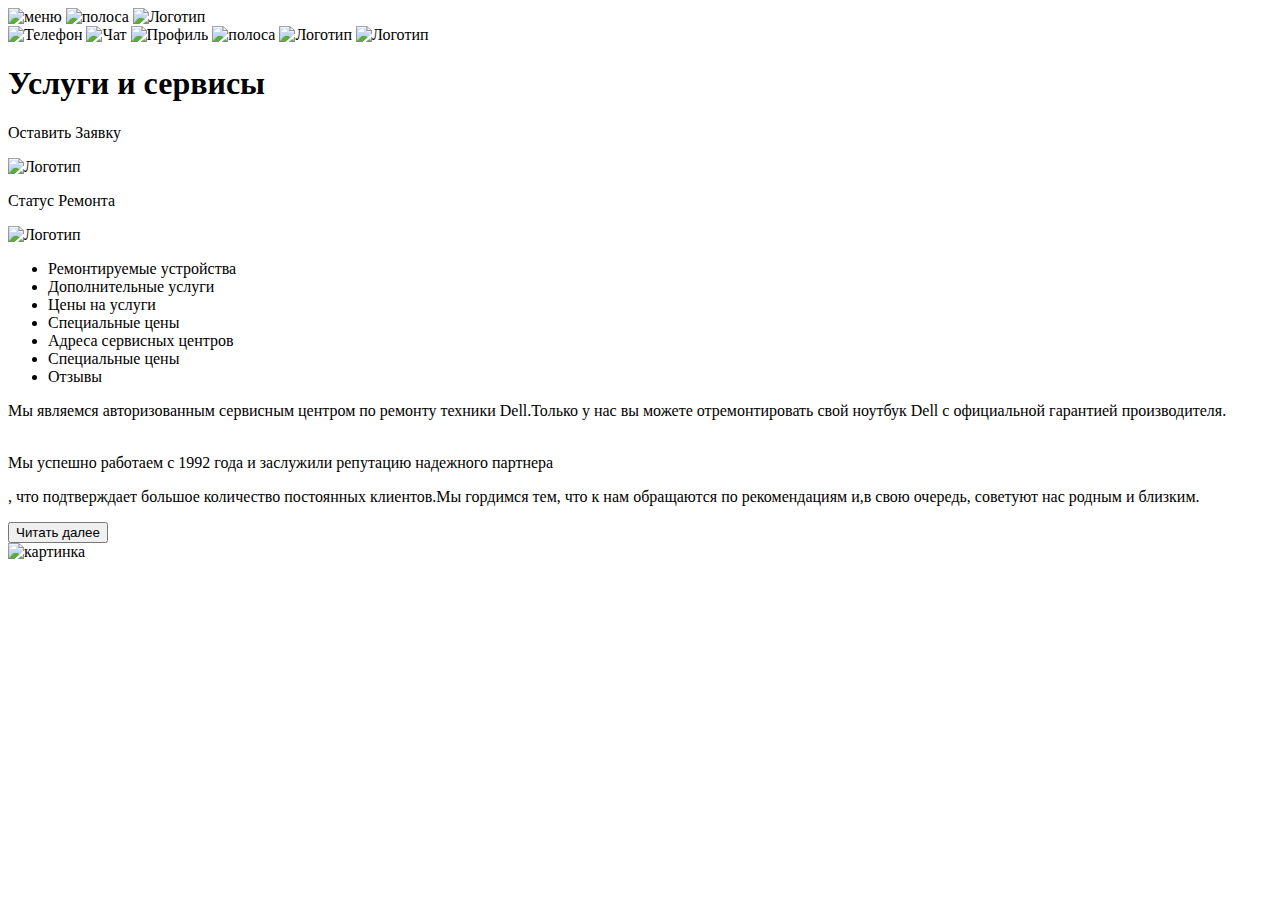
==== block1_3.html @ e1e48abb "Add files via upload" ====
<!DOCTYPE html>
<html lang="ru">
<head>
    <meta charset="UTF-8">
    <meta name="viewport" content="width=device-width, initial-scale=1.0">
    <link href="style.css" rel="stylesheet">
    <title>Document</title>
</head>
<body>
    <header class="header">
        <nav class="header_button">
          <div class="header_button_left">
        <a class="header_button--icon">
            <img src="icon/burger.svg" alt="меню">
          </a>
          <a class="header_button--icon header_button--icon--m-size">
            <img src="icon/divider.svg" alt="полоса">
          </a>
          <a class="header_button--icon header_button--logo">
            <img src="icon/logo.svg" alt="Логотип">
          </a>
        </div>
        <div class="header_button_right">
          <a class="header_button--icon  header_button--icon--m-size">
            <img src="icon/call.svg" alt="Телефон">
          </a>
          <a class="header_button--icon  header_button--icon--m-size">
            <img src="icon/chat.svg" alt="Чат">
          </a>
          <a class="header_button--icon  header_button--icon--m-size">
            <img src="icon/profile.svg" alt="Профиль">
          </a>
          <a class="header_button--icon">
            <img src="icon/divider.svg" alt="полоса">
          </a>
          <a class="header_button--icon">
            <img src="icon/repair.svg" alt="Логотип">
          </a>
          <a class="header_button--icon">
            <img src="icon/checkstatus.svg" alt="Логотип">
          </a>
        </div>
        </nav> 

    </div>
    </header>
    <main class="main">
      <div class="main_header_high">
    <h1 class="main--h1">Услуги и сервисы</h1>
    <div class="header_button_high">
      <a class="header_button--icon"><p>Оставить Заявку</p>
        <img src="icon/repair.svg" alt="Логотип">
      </a>

      <a class="header_button--icon"><p>Статус Ремонта</p>
        <img src="icon/checkstatus.svg" alt="Логотип">
      </a>
    </div>
    </div>
<div class="main_roll">
  <ul class="main_roll--button">
    <li><a class="main_roll--button main_roll--button--active">Ремонтируемые устройства</a></li>
      <li><a class="main_roll--button">Дополнительные услуги</a></li>
      <li><a class="main_roll--button">Цены на услуги</a></li>
      <li><a class="main_roll--button">Специальные цены</a></li>
      <li><a class="main_roll--button">Адреса сервисных центров</a></li>
      <li><a class="main_roll--button">Специальные цены</a></li>
      <li><a class="main_roll--button">Отзывы</a></li>
</div>
    <section class="main_content">
      <div class="flex">
        <div class="main_content--text"><p class="main_content--text--size-S">Мы являемся авторизованным сервисным центром по ремонту техники Dell.Только у нас вы можете отремонтировать свой ноутбук Dell с официальной гарантией производителя.
            <p class="main_content--text--size-M"><br>Мы успешно работаем с 1992 года и заслужили репутацию надежного партнера<p class="main_content--text--size-L">, что подтверждает большое количество постоянных клиентов.Мы гордимся тем, что к нам обращаются по рекомендациям и,в свою очередь, советуют нас родным и близким.</p></p></p></div>
        <div class="main_content_btn">
        <button class="main_content_btn--botton">Читать далее</button>
      </div>

      </div>
       
       <img class="main_content_img" src="icon/Picture.png" alt="картинка" >
       
      
    </section>
</main>
</body>
</html>


<!-- разбить текст на <p></p> дляя 1 страницы второй и третей и  открывать по странице -->
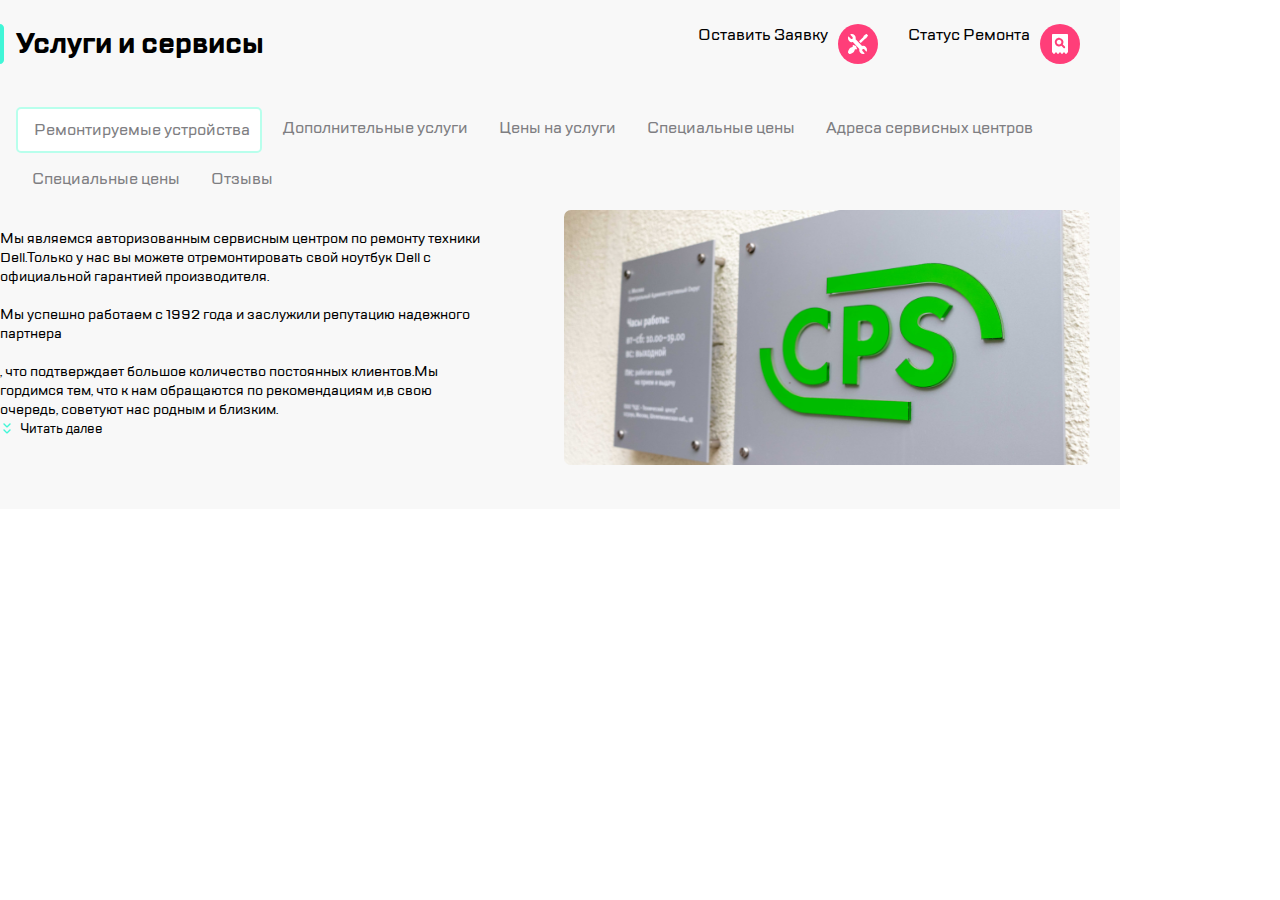
==== commit 94384d97: "fix" ====
--- a/block1_3.html
+++ b/block1_3.html
@@ -1,89 +1,102 @@
 <!DOCTYPE html>
 <html lang="ru">
-<head>
-    <meta charset="UTF-8">
-    <meta name="viewport" content="width=device-width, initial-scale=1.0">
-    <link href="style.css" rel="stylesheet">
+  <head>
+    <meta charset="UTF-8" />
+    <meta name="viewport" content="width=device-width, initial-scale=1.0" />
+    <link href="style.css" rel="stylesheet" />
     <title>Document</title>
-</head>
-<body>
+  </head>
+  <body>
     <header class="header">
-        <nav class="header_button">
-          <div class="header_button_left">
-        <a class="header_button--icon">
-            <img src="icon/burger.svg" alt="меню">
+      <nav class="header_button">
+        <div class="header_button_left">
+          <a class="header_button--icon">
+            <img src="icon/burger.svg" alt="меню" />
           </a>
           <a class="header_button--icon header_button--icon--m-size">
-            <img src="icon/divider.svg" alt="полоса">
+            <img src="icon/divider.svg" alt="полоса" />
           </a>
           <a class="header_button--icon header_button--logo">
-            <img src="icon/logo.svg" alt="Логотип">
+            <img src="icon/logo.svg" alt="Логотип" />
           </a>
         </div>
         <div class="header_button_right">
-          <a class="header_button--icon  header_button--icon--m-size">
-            <img src="icon/call.svg" alt="Телефон">
+          <a class="header_button--icon header_button--icon--m-size">
+            <img src="icon/call.svg" alt="Телефон" />
           </a>
-          <a class="header_button--icon  header_button--icon--m-size">
-            <img src="icon/chat.svg" alt="Чат">
+          <a class="header_button--icon header_button--icon--m-size">
+            <img src="icon/chat.svg" alt="Чат" />
           </a>
-          <a class="header_button--icon  header_button--icon--m-size">
-            <img src="icon/profile.svg" alt="Профиль">
+          <a class="header_button--icon header_button--icon--m-size">
+            <img src="icon/profile.svg" alt="Профиль" />
           </a>
           <a class="header_button--icon">
-            <img src="icon/divider.svg" alt="полоса">
+            <img src="icon/divider.svg" alt="полоса" />
           </a>
           <a class="header_button--icon">
-            <img src="icon/repair.svg" alt="Логотип">
+            <img src="icon/repair.svg" alt="Логотип" />
           </a>
           <a class="header_button--icon">
-            <img src="icon/checkstatus.svg" alt="Логотип">
+            <img src="icon/checkstatus.svg" alt="Логотип" />
           </a>
         </div>
-        </nav> 
-
-    </div>
+      </nav>
     </header>
     <main class="main">
       <div class="main_header_high">
-    <h1 class="main--h1">Услуги и сервисы</h1>
-    <div class="header_button_high">
-      <a class="header_button--icon"><p>Оставить Заявку</p>
-        <img src="icon/repair.svg" alt="Логотип">
-      </a>
+        <h1 class="main--h1">Услуги и сервисы</h1>
+        <div class="header_button_high">
+          <a class="header_button--icon"
+            ><p>Оставить Заявку</p>
+            <img src="icon/repair.svg" alt="Логотип" />
+          </a>
 
-      <a class="header_button--icon"><p>Статус Ремонта</p>
-        <img src="icon/checkstatus.svg" alt="Логотип">
-      </a>
-    </div>
-    </div>
-<div class="main_roll">
-  <ul class="main_roll--button">
-    <li><a class="main_roll--button main_roll--button--active">Ремонтируемые устройства</a></li>
-      <li><a class="main_roll--button">Дополнительные услуги</a></li>
-      <li><a class="main_roll--button">Цены на услуги</a></li>
-      <li><a class="main_roll--button">Специальные цены</a></li>
-      <li><a class="main_roll--button">Адреса сервисных центров</a></li>
-      <li><a class="main_roll--button">Специальные цены</a></li>
-      <li><a class="main_roll--button">Отзывы</a></li>
-</div>
-    <section class="main_content">
-      <div class="flex">
-        <div class="main_content--text"><p class="main_content--text--size-S">Мы являемся авторизованным сервисным центром по ремонту техники Dell.Только у нас вы можете отремонтировать свой ноутбук Dell с официальной гарантией производителя.
-            <p class="main_content--text--size-M"><br>Мы успешно работаем с 1992 года и заслужили репутацию надежного партнера<p class="main_content--text--size-L">, что подтверждает большое количество постоянных клиентов.Мы гордимся тем, что к нам обращаются по рекомендациям и,в свою очередь, советуют нас родным и близким.</p></p></p></div>
-        <div class="main_content_btn">
-        <button class="main_content_btn--botton">Читать далее</button>
+          <a class="header_button--icon"
+            ><p>Статус Ремонта</p>
+            <img src="icon/checkstatus.svg" alt="Логотип" />
+          </a>
+        </div>
       </div>
+      <div class="main_roll">
+        <ul class="main_roll--button">
+          <li>
+            <a class="main_roll--button main_roll--button--active"
+              >Ремонтируемые устройства</a
+            >
+          </li>
+          <li><a class="main_roll--button">Дополнительные услуги</a></li>
+          <li><a class="main_roll--button">Цены на услуги</a></li>
+          <li><a class="main_roll--button">Специальные цены</a></li>
+          <li><a class="main_roll--button">Адреса сервисных центров</a></li>
+          <li><a class="main_roll--button">Специальные цены</a></li>
+          <li><a class="main_roll--button">Отзывы</a></li>
+        </ul>
+      </div>
+      <section class="main_content">
+        <div class="main_content--div">
+          <div class="main_content--text">
+            <p class="main_content--text--size-S">
+              Мы являемся авторизованным сервисным центром по ремонту техники
+              Dell.Только у нас вы можете отремонтировать свой ноутбук Dell с
+              официальной гарантией производителя.
+            </p>
+            <p class="main_content--text--size-M">
+              Мы успешно работаем с 1992 года и заслужили репутацию надежного
+              партнера
+            </p>
+            <p class="main_content--text--size-L">
+              , что подтверждает большое количество постоянных клиентов.Мы
+              гордимся тем, что к нам обращаются по рекомендациям и,в свою
+              очередь, советуют нас родным и близким.
+            </p>
+          </div>
+          <div class="main_content_btn">
+            <button class="main_content_btn--botton">Читать далее</button>
+          </div>
+        </div>
 
-      </div>
-       
-       <img class="main_content_img" src="icon/Picture.png" alt="картинка" >
-       
-      
-    </section>
-</main>
-</body>
+        <img class="main_content_img" src="icon/Picture.png" alt="картинка" />
+      </section>
+    </main>
+  </body>
 </html>
-
-
-<!-- разбить текст на <p></p> дляя 1 страницы второй и третей и  открывать по странице -->--- a/style.css
+++ b/style.css
@@ -0,0 +1,318 @@
+body {
+  margin: 0;
+}
+
+p {
+  margin: 0;
+  margin-block-start: 0;
+  margin-block-end: 0;
+}
+
+.header {
+  height: 88px;
+
+  border-bottom: 1px solid #d9fff5;
+}
+
+.header_button {
+  height: 88px;
+  display: flex;
+  flex-direction: row;
+  justify-content: space-around;
+  align-items: center;
+}
+
+.header_button_left {
+  display: flex;
+  align-items: center;
+
+  gap: 10px;
+}
+
+.header_button_right {
+  display: flex;
+  align-items: center;
+
+  gap: 20px;
+}
+
+.main {
+  overflow: hidden;
+
+  padding-top: 0;
+  background-color: #f8f8f8;
+  width: 320px;
+  height: 509px;
+}
+
+.header_button_high {
+  display: none;
+}
+
+.main--h1 {
+  padding: 24px 5px;
+  padding-left: 16px;
+  margin: 0;
+  font-size: 29px;
+  font-family: "TT Lakes Bold";
+  position: relative;
+}
+
+.main--h1::before {
+  content: "";
+  position: absolute;
+  width: 4px;
+  height: 40px;
+  left: -0.5px;
+  background-image: url(/icon/highlight.svg);
+  background-repeat: no-repeat;
+  background-size: cover;
+}
+
+.main_roll {
+  display: flex;
+  overflow-x: auto;
+  white-space: nowrap;
+  width: 100%;
+  padding-top: 10px;
+}
+
+.main_roll::-webkit-scrollbar {
+  width: 0;
+}
+
+.main_roll--button {
+  font-size: 16px;
+  font-family: "TT Lakes Medium";
+  color: #7e7e82;
+  list-style-type: none;
+  padding: 10px;
+  padding-left: 16px;
+  margin: 0;
+}
+
+.main_roll--button li {
+  display: inline-block;
+}
+
+.main_roll--button a {
+  text-decoration: none;
+}
+
+.menu a:hover {
+  background-color: #b8ffec;
+}
+
+.main_roll--button--active {
+  background-color: #ffffff;
+  border: 2px solid #b8ffec;
+  border-radius: 5px;
+}
+
+.main_content--text {
+  width: 288px;
+  overflow: hidden;
+  font-size: 14px;
+  font-family: "TT Lakes Medium";
+  text-align: left;
+}
+
+.main_content--text--size-S,
+.main_content--text--size-M,
+.main_content--text--size-L {
+  margin: 0;
+}
+
+.main_content_btn--botton {
+  font-family: "TT Lakes Medium";
+  padding-left: 20px;
+  border: 0;
+  background-color: #f8f8f8;
+  position: relative;
+  text-decoration: none;
+}
+
+.main_content_btn--botton::before {
+  content: "";
+  position: absolute;
+  width: 24px;
+  height: 24px;
+  background-image: url(/icon/main-botton.svg);
+  background-repeat: no-repeat;
+  top: 4px;
+  left: 3px;
+}
+
+.flex {
+  padding-left: 16px;
+  display: flex;
+  flex-direction: column;
+  justify-content: space-between;
+}
+
+.main_content_img {
+  padding-top: 10px;
+  width: 320px;
+  height: auto;
+}
+
+@media (max-width: 320px) {
+  .header {
+    width: 320px;
+  }
+  .main_roll {
+    width: 100%;
+  }
+
+  .header_button--icon--m-size {
+    display: none;
+  }
+  .main_content--text--size-M,
+  .main_content--text--size-L {
+    display: none;
+  }
+}
+
+@media (min-width: 320px) and (max-width: 768px) {
+  .header {
+    width: 768px;
+  }
+
+  .header_button {
+    justify-content: space-between;
+    margin: 0 20px;
+  }
+
+  .header_button_left {
+    gap: 20px;
+  }
+
+  .main_roll {
+    width: 100%;
+  }
+  .main {
+    width: 784px;
+  }
+
+  .main_content {
+    display: flex;
+    gap: 10px;
+    margin-right: auto;
+    margin-left: auto;
+    width: 720px;
+    height: 208px;
+    gap: 10px;
+    justify-content: flex-start;
+    padding-top: 30px;
+  }
+
+  .main_content_img {
+    width: 360px;
+    height: auto;
+    flex-grow: 1fr;
+    padding-top: 0;
+  }
+
+  .main_content--text {
+    width: 360px;
+    height: auto;
+  }
+  .main_content--text--size-L {
+    display: none;
+  }
+}
+
+@media (min-width: 768px) {
+  .header {
+    display: none;
+  }
+  .main {
+    width: 1120px;
+  }
+
+  .main_roll {
+    display: block;
+    overflow: hidden;
+
+    width: 100%;
+  }
+
+  .main_roll--button {
+    display: flex;
+    flex-wrap: wrap;
+    gap: 5px;
+  }
+
+  .main_header_high {
+    display: flex;
+    flex-direction: row;
+    align-items: center;
+    justify-content: space-between;
+  }
+  .header_button--icon {
+    display: flex;
+    flex-direction: row;
+    /* width: 168px; */
+    gap: 10px;
+    justify-content: space-between;
+    padding-right: 20px;
+    font-family: "TT Lakes Medium";
+  }
+  .header_button_high {
+    display: flex;
+    flex-direction: row;
+    /* width: 168px; */
+    gap: 10px;
+    justify-content: space-between;
+    padding-right: 20px;
+  }
+
+  .main_content {
+    width: 100%;
+    display: flex;
+    height: 50%;
+    gap: 10px;
+  }
+
+  .main_content_img {
+    padding-top: 0px;
+    border-radius: 7px;
+    height: auto;
+    width: 531.35px;
+    margin-right: 30px;
+  }
+
+  .main_content--text {
+    width: 490px;
+    height: auto;
+    display: flex;
+    flex-direction: column;
+    text-align: start;
+    white-space: pre-line;
+
+    justify-content: flex-start;
+  }
+
+  .main_content--div {
+    width: 50%;
+  }
+  .main_content--text--size-L {
+    display: inline-block;
+    margin: 0;
+  }
+}
+
+@font-face {
+  font-family: "TT Lakes Regular";
+  src: url(/fonts/TTLakes/TTLakes-Regular.ttf);
+}
+
+@font-face {
+  font-family: "TT Lakes Medium";
+  src: url(/fonts/TTLakes/TTLakes-Medium.ttf);
+}
+
+@font-face {
+  font-family: "TT Lakes Bold";
+  src: url(/fonts/TTLakes/TTLakes-Bold.ttf);
+}
